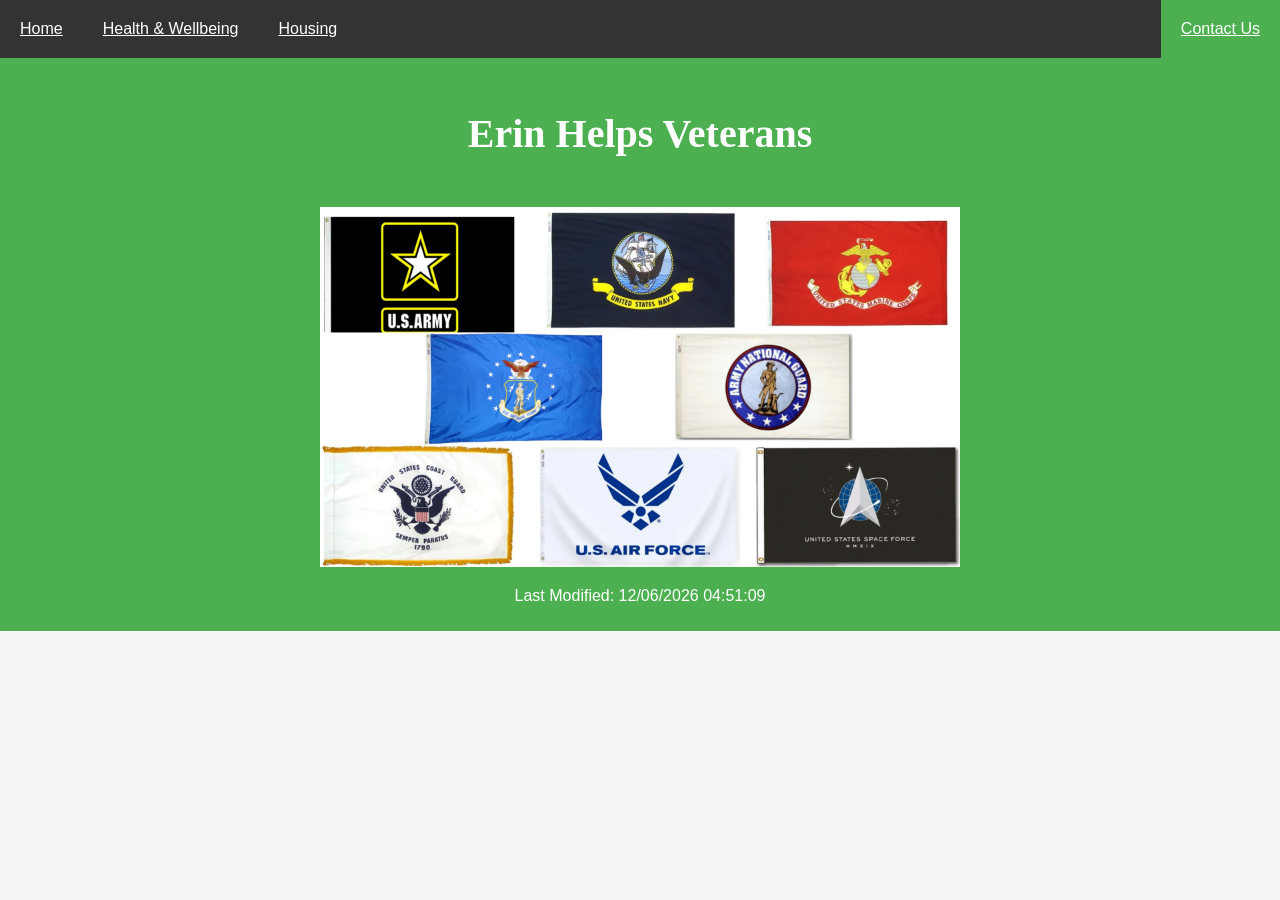
==== contact.html @ 81101e2e "Sub pages created" ====
<!DOCTYPE html>
<html lang="en">
<head>
    <!--
        Course: CIS133DA
        Section: 11893
        Assignment: Final Project
    -->
    <title>Erin Helps Veterans</title>
    <meta charset="UTF-8">
    <meta name="author" content="Erin Martin">
    <meta name="description" content="We provide help finding services for veterans and their families.">
    <meta name="keywords" content="veteran, military, medical, housing, assistance">
    <link rel="stylesheet" href="css/default_style.css">
</head>
<body>
    <div id="wrapper">
        <header>
            <h1>Erin Helps Veterans</h1>
            <nav>
                <ul>
                    <li><a href="index.html">Home</a></li>
                    <li><a href="health.html">Health & Wellbeing</a></li>
                    <li><a href="housing.html">Housing</a></li>
                    <li class="right"><a class="active" href="contact.html">Contact Us</a></li>
                </ul>
            </nav>
   <img src="images/military flags.webp" alt="Military Flags" width="50%">
    <p id="lastmodified"></p>
    <script src="scripts/javascript.js"></script>
    </div>
</body>
</html>
---- css/default_style.css ----
body {
    font-family: Arial, sans-serif;
    margin: 0;
    padding: 0;
    background-color: #f4f4f4;
}

#wrapper {
    margin-top: 50px;
    background-color: #fff;
}

/*Header Styles*/
header {
    background-color: #4CAF50;
    color: white;
    padding: 10px 0;
    text-align: center;
}

h1 {
    font-family: 'Georgia', serif;
    text-align: center;
    padding: 50px;
    margin: 0;
    font-size: 2.5em;
}

/*Navigation Bar Styles*/

nav ul {
    list-style-type: none;
    margin: 0;
    padding: 0;
    overflow: hidden;
    background-color: #333;
}

nav li {
    float: left;
}

nav a {
    display: block;
    color: white;
    padding: 20px;
    text-decoration: underline;
}

nav .right {
    background-color: #4CAF50;
    color: white;
    float: right;
}

nav a:hover {
    background-color: #111;
    color: white;
}

nav .active {
    background-color: #4CAF50;
    color: white;
}

nav {
    top: 0;
    position: absolute;
    width: 100%;
}
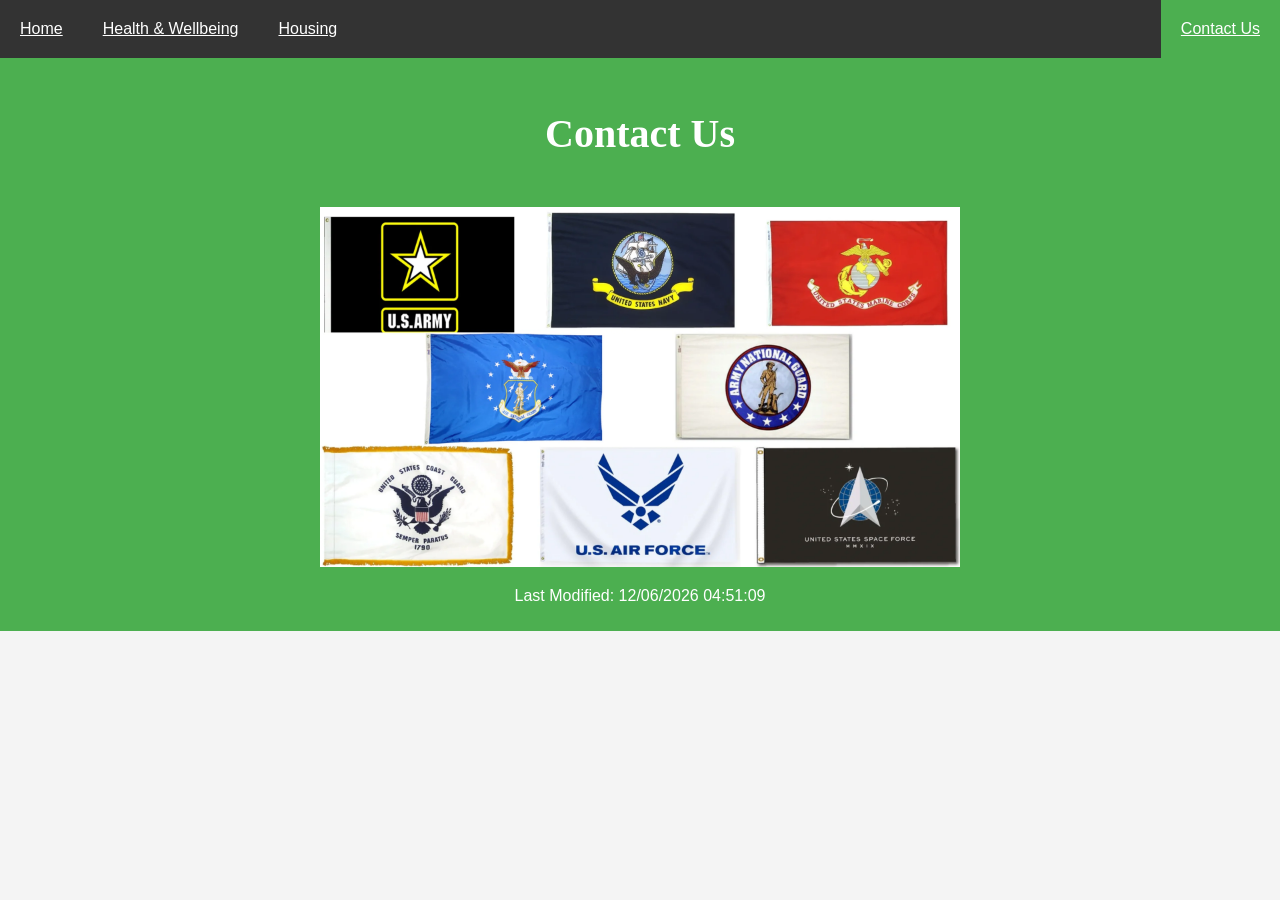
==== commit a099d4c1: "Page titles corrected" ====
--- a/contact.html
+++ b/contact.html
@@ -16,7 +16,7 @@
 <body>
     <div id="wrapper">
         <header>
-            <h1>Erin Helps Veterans</h1>
+            <h1>Contact Us</h1>
             <nav>
                 <ul>
                     <li><a href="index.html">Home</a></li>
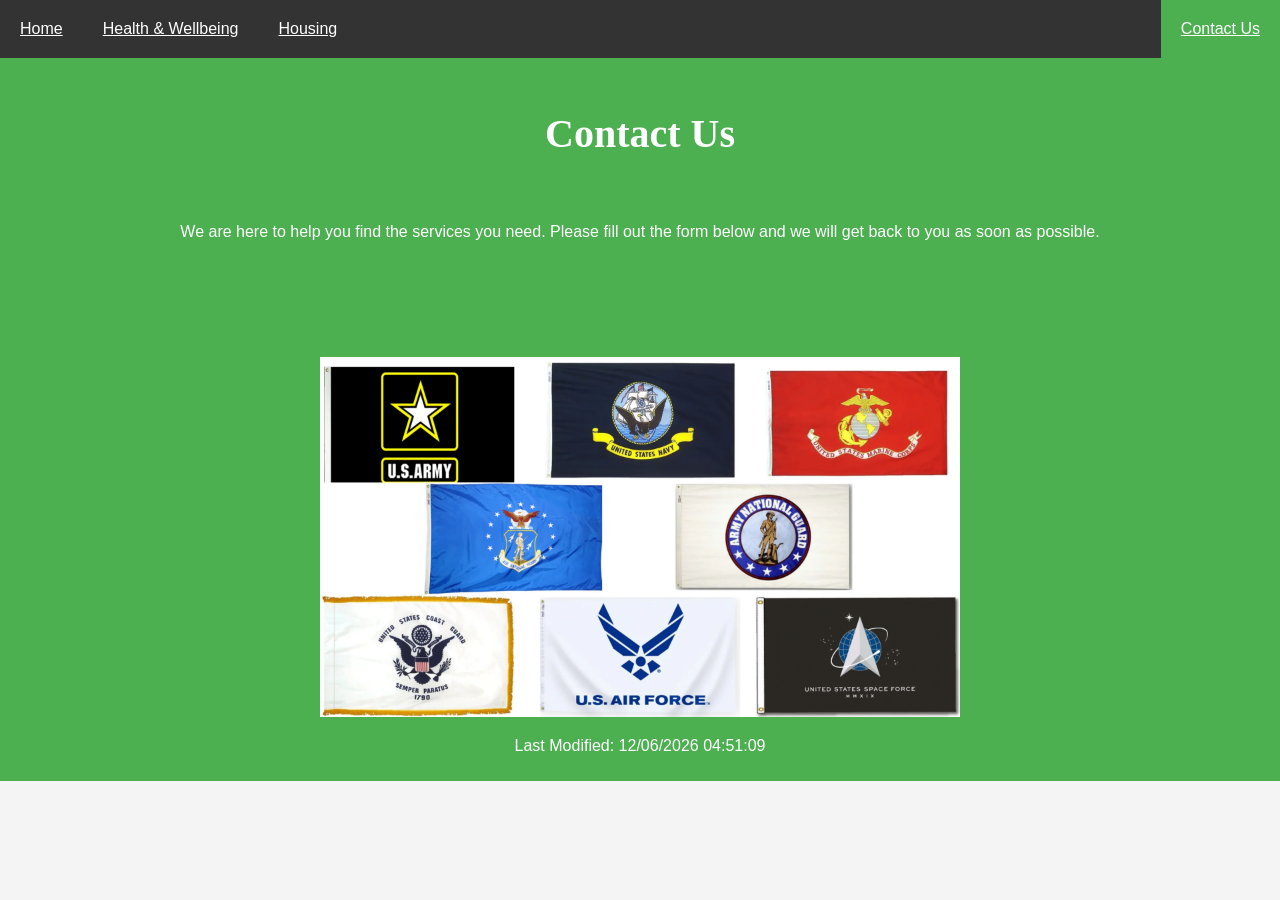
==== commit 9742f1cb: "Homepage complete" ====
--- a/contact.html
+++ b/contact.html
@@ -25,6 +25,9 @@
                     <li class="right"><a class="active" href="contact.html">Contact Us</a></li>
                 </ul>
             </nav>
+    <main>
+        <p>We are here to help you find the services you need. Please fill out the form below and we will get back to you as soon as possible.</p>
+    </main>
    <img src="images/military flags.webp" alt="Military Flags" width="50%">
     <p id="lastmodified"></p>
     <script src="scripts/javascript.js"></script>
--- a/css/default_style.css
+++ b/css/default_style.css
@@ -67,4 +67,26 @@
     top: 0;
     position: absolute;
     width: 100%;
+}
+
+/* Main Styles */
+
+main {
+    padding-bottom: 100px;
+    padding-left: 20px;
+    padding-right: 20px;
+}
+
+.intro {
+    display: flex;
+    align-items: center;
+}
+
+.intro-text {
+    align-items: center;
+}
+
+.dad {
+    height: auto;
+    width: 70%;
 }
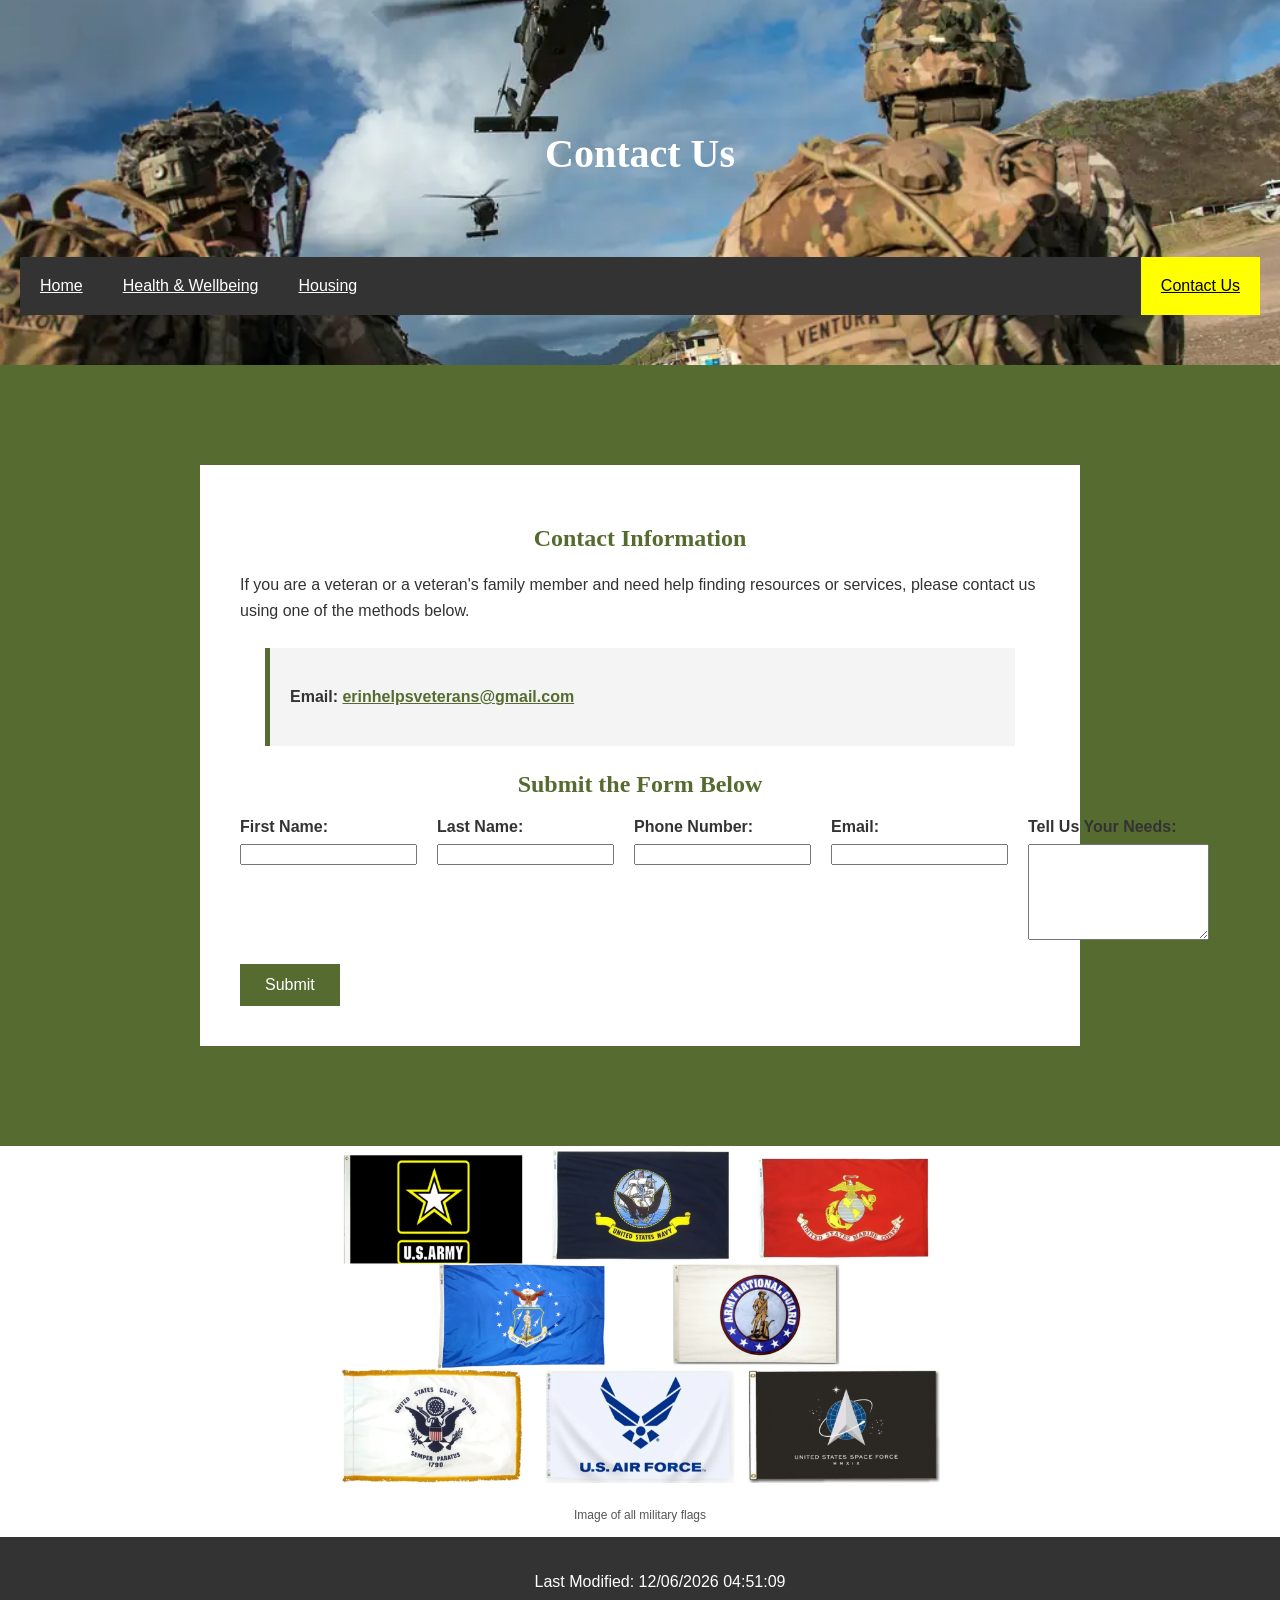
==== commit 335dacd2: "Contact page created" ====
--- a/contact.html
+++ b/contact.html
@@ -25,12 +25,49 @@
                     <li class="right"><a class="active" href="contact.html">Contact Us</a></li>
                 </ul>
             </nav>
+        </header>
     <main>
-        <p>We are here to help you find the services you need. Please fill out the form below and we will get back to you as soon as possible.</p>
+        <section class="contact">
+            <h2>Contact Information</h2>
+                <p>If you are a veteran or a veteran's family member and need help finding resources or services, please contact us using one of the methods below.</p>
+                <div class="contact-info">
+                    <p><strong>Email:</strong> <a href="mailto:erinhelpsveterans@gmail.com">
+                        erinhelpsveterans@gmail.com
+                    </a></p>
+                </div>
+            <h2>Submit the Form Below</h2>
+            <form action="#"" method="post">
+                <div class="form-row">
+                    <div class="form-group">
+                        <label for="firstName">First Name:</label>
+                        <input type="text" id="firstName" name="firstName">
+                    </div>
+                    <div class="form-group">
+                        <label for="lastName">Last Name:</label>
+                        <input type="text" id="lastName" name="lastName">
+                    </div>
+                    <div class="form-group">
+                        <label for="phone">Phone Number:</label>
+                        <input type="tel" id="phone" name="phone">
+                    </div>
+                    <div class="form-group">
+                        <label for="email">Email:</label>
+                        <input type="email" id="email" name="email">
+                    </div>
+                    <div class="form-group">
+                        <label for="message">Tell Us Your Needs:</label>
+                        <textarea id="message" name="message" rows="6"></textarea>
+                    </div>
+                </div>
+                <button type="submit">Submit</button>
+            </form>
+        </section>
     </main>
-   <img src="images/military flags.webp" alt="Military Flags" width="50%">
-    <p id="lastmodified"></p>
-    <script src="scripts/javascript.js"></script>
-    </div>
+    <img class="flags" src="images/military flags.webp" alt="Military Flags"><br>
+    <p class="flagcaption"><small>Image of all military flags</small></p>
+    <footer>
+        <p id="lastmodified"></p>
+        <script src="scripts/javascript.js"></script>
+    </footer>
 </body>
 </html>
--- a/css/default_style.css
+++ b/css/default_style.css
@@ -6,27 +6,35 @@
 }
 
 #wrapper {
-    margin-top: 50px;
+    margin-top: 0px;
     background-color: #fff;
 }
 
 /*Header Styles*/
 header {
-    background-color: #4CAF50;
+    background-image: url("../images/Military with helicopter.webp");    
+    background-size: cover;
+    background-position: center;
+    background-repeat: no-repeat;
+    background-color: darkolivegreen;
     color: white;
-    padding: 10px 0;
     text-align: center;
+    padding: 50px 20px;
 }
 
 h1 {
     font-family: 'Georgia', serif;
     text-align: center;
-    padding: 50px;
+    padding: 80px 20px;
     margin: 0;
     font-size: 2.5em;
 }
 
 /*Navigation Bar Styles*/
+
+nav {
+    width: 100%;
+}
 
 nav ul {
     list-style-type: none;
@@ -48,33 +56,28 @@
 }
 
 nav .right {
-    background-color: #4CAF50;
+    background-color: darkolivegreen;
     color: white;
     float: right;
 }
 
 nav a:hover {
-    background-color: #111;
-    color: white;
+    background-color: white;
+    color: black;
 }
 
 nav .active {
-    background-color: #4CAF50;
-    color: white;
-}
-
-nav {
-    top: 0;
-    position: absolute;
-    width: 100%;
+    background-color: yellow;
+    color: black;
 }
 
 /* Main Styles */
 
 main {
-    padding-bottom: 100px;
+    padding: 100px;
     padding-left: 20px;
     padding-right: 20px;
+    background-color: darkolivegreen;
 }
 
 .intro {
@@ -89,4 +92,97 @@
 .dad {
     height: auto;
     width: 70%;
+}
+
+.flags {
+    width: 600px;
+    height: auto;
+    display: block;
+    margin: 0 auto;
+}
+
+.flagcaption {
+    text-align: center;
+    font-size: 0.9em;
+    color: #555;
+    margin-top: 5px;
+}
+
+/* Contact Page Styles */
+.contact {
+    max-width: 800px;
+    margin: 0 auto;
+    padding: 40px;
+    background-color: white;
+    color: #333;
+}
+
+.contact h2 {
+    font-family: 'Georgia', serif;
+    color: darkolivegreen;
+    text-align: center;
+    margin-bottom: 20px;
+}
+
+.contact p {
+    line-height: 1.6;
+}
+
+.contact-info {
+    background-color: #f4f4f4;
+    padding: 20px;
+    margin: 25px;
+    border-left: 5px solid darkolivegreen;
+}
+
+.contact-info a {
+    color: darkolivegreen;
+    font-weight: bold;
+}
+
+.contact-info a:hover {
+    color: #333;
+}
+
+.form-row {
+    display: flex;
+    gap: 20px;
+}
+
+.form-group {
+    flex: 1;
+    margin-bottom: 20px;
+}
+
+.form-group label {
+    display: block;
+    margin-bottom: 8px;
+    font-weight: bold;
+}
+
+.form-group textarea {
+    resize: vertical;
+}
+
+button {
+    background-color: darkolivegreen;
+    color: white;
+    border: none;
+    padding: 12px 25px;
+    font-size: 16px;
+}
+
+button:hover {
+    background-color: #333;
+}
+
+/* Footer Styles */
+footer {
+    background-color: #333;
+    color: white;
+    text-align: center;
+    padding: 20px;
+    position: relative;
+    bottom: 0;
+    width: 100%;
 }
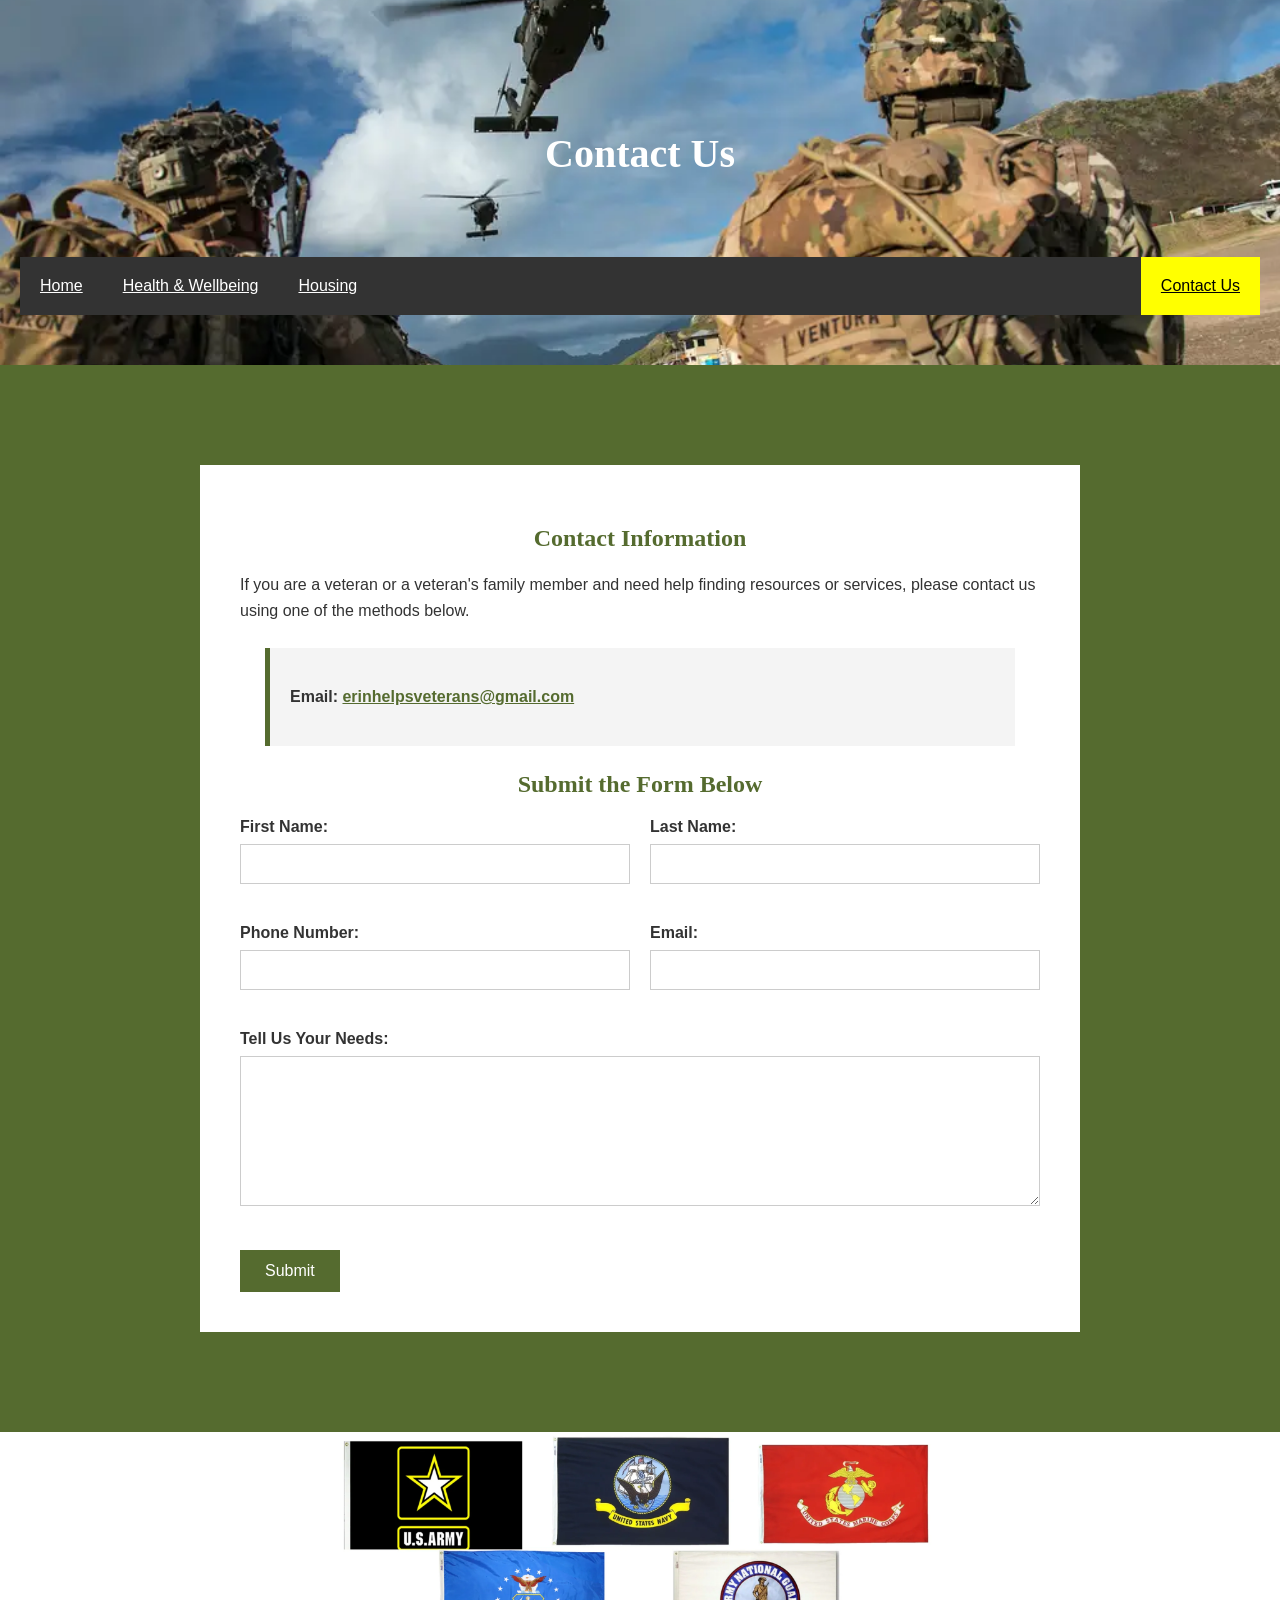
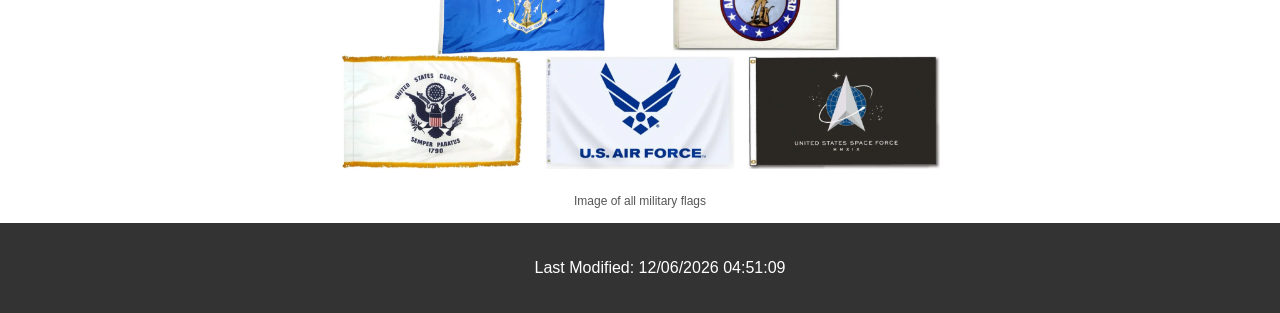
==== commit 3a650bdf: "Contact page finalized & correction of active status created." ====
--- a/contact.html
+++ b/contact.html
@@ -36,7 +36,6 @@
                     </a></p>
                 </div>
             <h2>Submit the Form Below</h2>
-            <form action="#"" method="post">
                 <div class="form-row">
                     <div class="form-group">
                         <label for="firstName">First Name:</label>
@@ -46,6 +45,8 @@
                         <label for="lastName">Last Name:</label>
                         <input type="text" id="lastName" name="lastName">
                     </div>
+                </div>
+                <div class="form-row">
                     <div class="form-group">
                         <label for="phone">Phone Number:</label>
                         <input type="tel" id="phone" name="phone">
@@ -54,6 +55,8 @@
                         <label for="email">Email:</label>
                         <input type="email" id="email" name="email">
                     </div>
+                </div>
+                <div class="form-row">
                     <div class="form-group">
                         <label for="message">Tell Us Your Needs:</label>
                         <textarea id="message" name="message" rows="6"></textarea>
--- a/css/default_style.css
+++ b/css/default_style.css
@@ -66,7 +66,7 @@
     color: black;
 }
 
-nav .active {
+nav a.active {
     background-color: yellow;
     color: black;
 }
@@ -147,6 +147,7 @@
 .form-row {
     display: flex;
     gap: 20px;
+    margin-bottom: 20px;
 }
 
 .form-group {
@@ -162,6 +163,20 @@
 
 .form-group textarea {
     resize: vertical;
+}
+
+.form-group input,
+.form-group textarea {
+    width: 100%;
+    padding: 10px;
+    box-sizing: border-box;
+    border: 1px solid #ccc;
+    font-size: 16px;
+}
+
+.form-group textarea {
+    resize: vertical;
+    min-height: 150px;
 }
 
 button {
